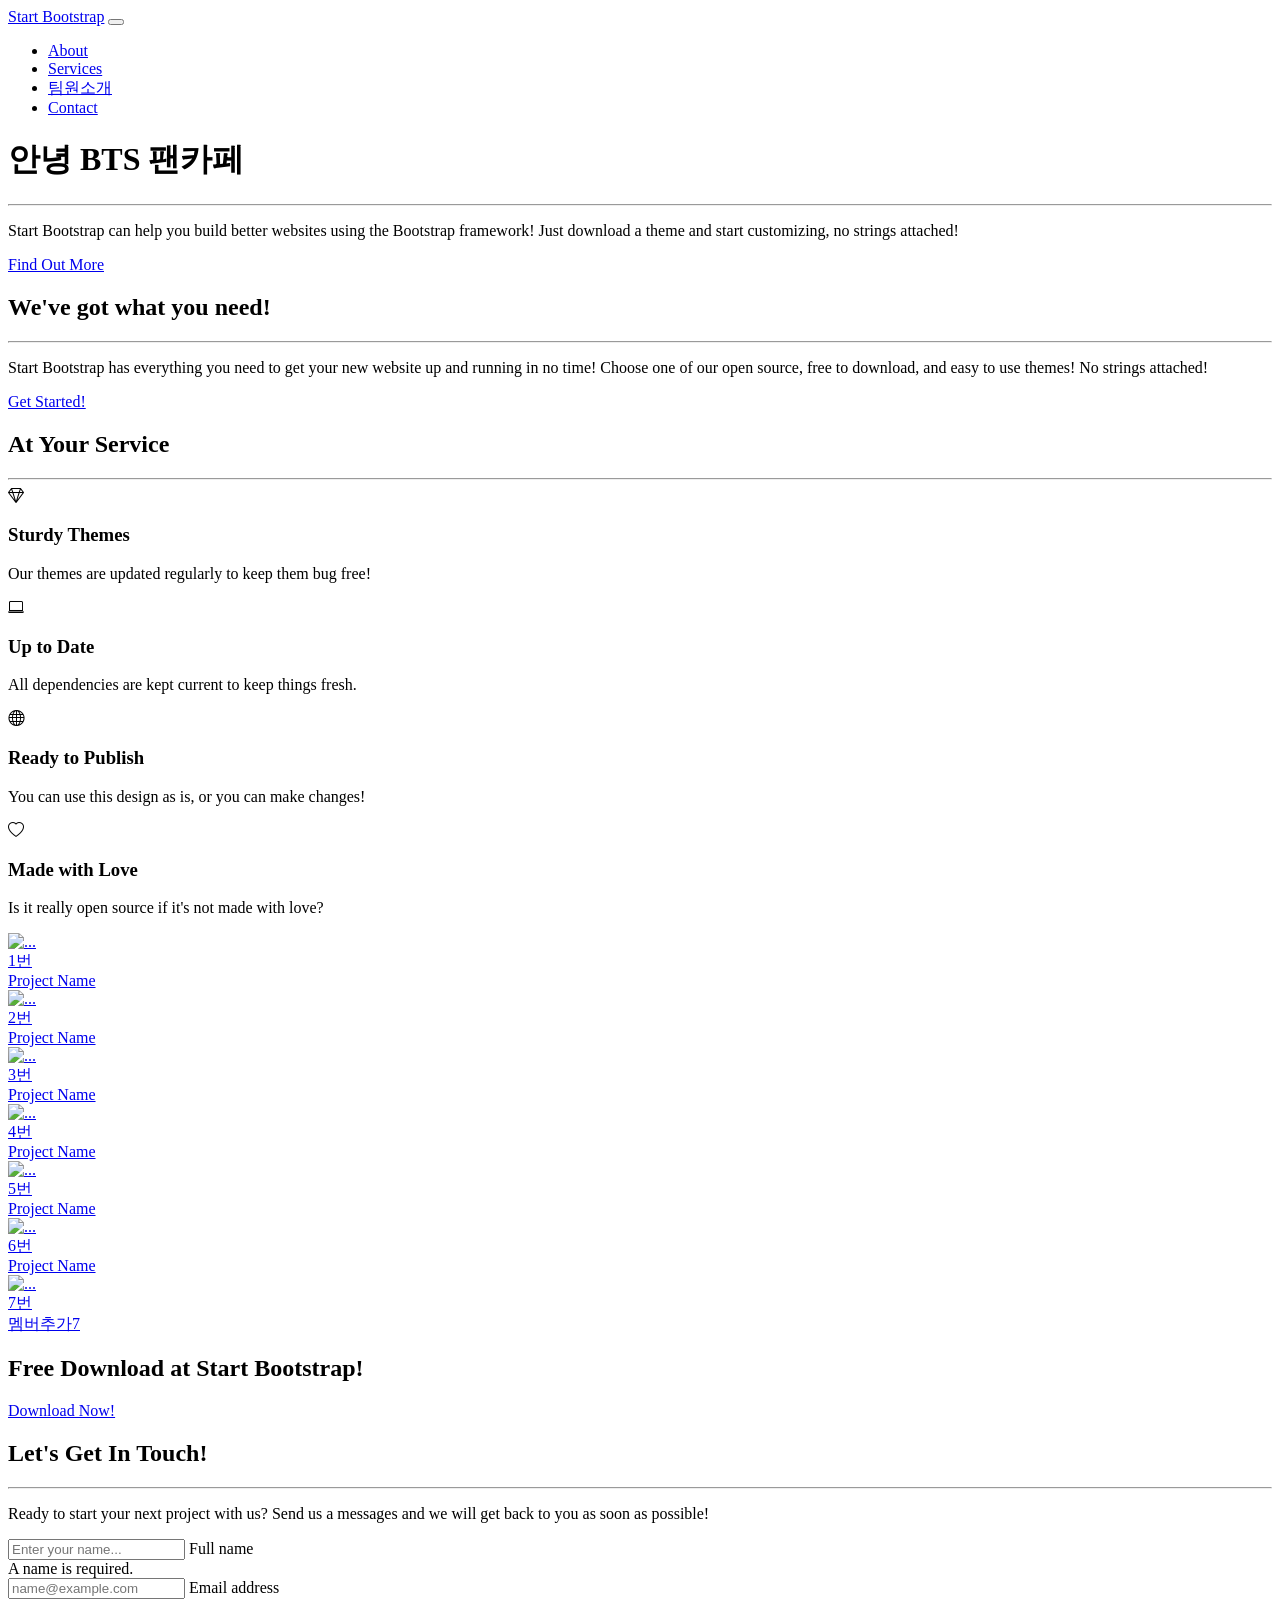
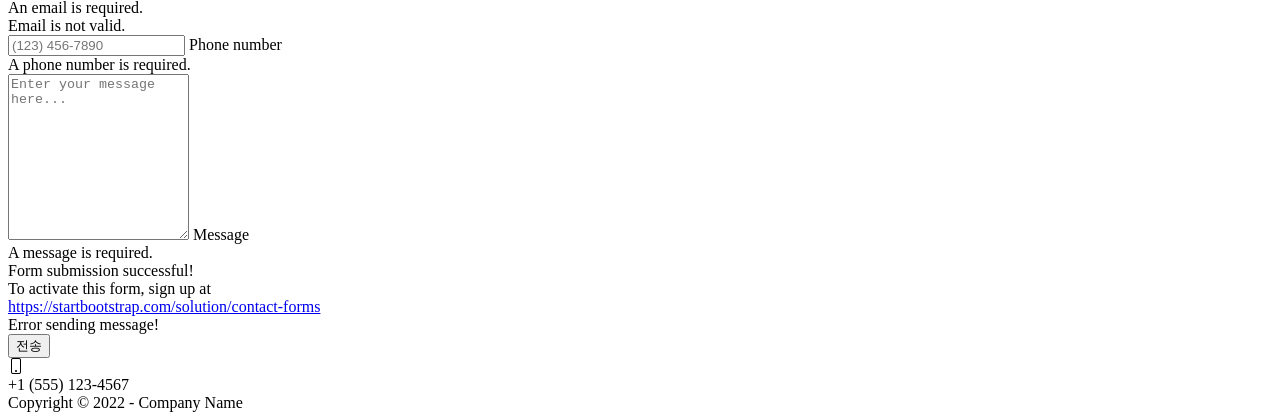
==== templates/index.html @ 55ade5e2 "python flask bts메세지 전송" ====
<!DOCTYPE html>
<html lang="en">
    <head>
        <meta charset="utf-8" />
        <meta name="viewport" content="width=device-width, initial-scale=1, shrink-to-fit=no" />
        <meta name="description" content="" />
        <meta name="author" content="" />
        <title>Creative - Start Bootstrap Theme</title>
        <!-- Favicon-->
        <link rel="icon" type="image/x-icon" href="static/assets/favicon.ico" />
        <!-- Bootstrap Icons-->
        <link href="https://cdn.jsdelivr.net/npm/bootstrap-icons@1.5.0/font/bootstrap-icons.css" rel="stylesheet" />
        <!-- Google fonts-->
        <link href="https://fonts.googleapis.com/css?family=Merriweather+Sans:400,700" rel="stylesheet" />
        <link href="https://fonts.googleapis.com/css?family=Merriweather:400,300,300italic,400italic,700,700italic" rel="stylesheet" type="text/css" />
        <!-- SimpleLightbox plugin CSS-->
        <link href="https://cdnjs.cloudflare.com/ajax/libs/SimpleLightbox/2.1.0/simpleLightbox.min.css" rel="stylesheet" />
        <!-- Core theme CSS (includes Bootstrap)-->
        <link href="static/css/styles.css" rel="stylesheet" />
    </head>
    <body id="page-top">
        <!-- Navigation-->
        <nav class="navbar navbar-expand-lg navbar-light fixed-top py-3" id="mainNav">
            <div class="container px-4 px-lg-5">
                <a class="navbar-brand" href="#page-top">Start Bootstrap</a>
                <button class="navbar-toggler navbar-toggler-right" type="button" data-bs-toggle="collapse" data-bs-target="#navbarResponsive" aria-controls="navbarResponsive" aria-expanded="false" aria-label="Toggle navigation"><span class="navbar-toggler-icon"></span></button>
                <div class="collapse navbar-collapse" id="navbarResponsive">
                    <ul class="navbar-nav ms-auto my-2 my-lg-0">
                        <li class="nav-item"><a class="nav-link" href="#about">About</a></li>
                        <li class="nav-item"><a class="nav-link" href="#services">Services</a></li>
                        <li class="nav-item"><a class="nav-link" href="#portfolio">팀원소개</a></li>
                        <li class="nav-item"><a class="nav-link" href="#contact">Contact</a></li>
                    </ul>
                </div>
            </div>
        </nav>
        <!-- Masthead-->
        <header class="masthead">
            <div class="container px-4 px-lg-5 h-100">
                <div class="row gx-4 gx-lg-5 h-100 align-items-center justify-content-center text-center">
                    <div class="col-lg-8 align-self-end">
                        <h1 class="text-white font-weight-bold">안녕 BTS 팬카페</h1>
                        <hr class="divider" />
                    </div>
                    <div class="col-lg-8 align-self-baseline">
                        <p class="text-white-75 mb-5">Start Bootstrap can help you build better websites using the Bootstrap framework! Just download a theme and start customizing, no strings attached!</p>
                        <a class="btn btn-primary btn-xl" href="#about">Find Out More</a>
                    </div>
                </div>
            </div>
        </header>
        <!-- About-->
        <section class="page-section bg-primary" id="about">
            <div class="container px-4 px-lg-5">
                <div class="row gx-4 gx-lg-5 justify-content-center">
                    <div class="col-lg-8 text-center">
                        <h2 class="text-white mt-0">We've got what you need!</h2>
                        <hr class="divider divider-light" />
                        <p class="text-white-75 mb-4">Start Bootstrap has everything you need to get your new website up and running in no time! Choose one of our open source, free to download, and easy to use themes! No strings attached!</p>
                        <a class="btn btn-light btn-xl" href="#services">Get Started!</a>
                    </div>
                </div>
            </div>
        </section>
        <!-- Services-->
        <section class="page-section" id="services">
            <div class="container px-4 px-lg-5">
                <h2 class="text-center mt-0">At Your Service</h2>
                <hr class="divider" />
                <div class="row gx-4 gx-lg-5">
                    <div class="col-lg-3 col-md-6 text-center">
                        <div class="mt-5">
                            <div class="mb-2"><i class="bi-gem fs-1 text-primary"></i></div>
                            <h3 class="h4 mb-2">Sturdy Themes</h3>
                            <p class="text-muted mb-0">Our themes are updated regularly to keep them bug free!</p>
                        </div>
                    </div>
                    <div class="col-lg-3 col-md-6 text-center">
                        <div class="mt-5">
                            <div class="mb-2"><i class="bi-laptop fs-1 text-primary"></i></div>
                            <h3 class="h4 mb-2">Up to Date</h3>
                            <p class="text-muted mb-0">All dependencies are kept current to keep things fresh.</p>
                        </div>
                    </div>
                    <div class="col-lg-3 col-md-6 text-center">
                        <div class="mt-5">
                            <div class="mb-2"><i class="bi-globe fs-1 text-primary"></i></div>
                            <h3 class="h4 mb-2">Ready to Publish</h3>
                            <p class="text-muted mb-0">You can use this design as is, or you can make changes!</p>
                        </div>
                    </div>
                    <div class="col-lg-3 col-md-6 text-center">
                        <div class="mt-5">
                            <div class="mb-2"><i class="bi-heart fs-1 text-primary"></i></div>
                            <h3 class="h4 mb-2">Made with Love</h3>
                            <p class="text-muted mb-0">Is it really open source if it's not made with love?</p>
                        </div>
                    </div>
                </div>
            </div>
        </section>
        <!-- Portfolio-->
        <div id="portfolio">
            <div class="container-fluid p-0">
                <div class="row g-0">
                    <div class="col-lg-4 col-sm-6">
                        <a class="portfolio-box" href="static/assets/img/portfolio/fullsize/1.jpg" title="Project Name">
                            <img class="img-fluid" src="static/assets/img/portfolio/thumbnails/1.jpg" alt="..." />
                            <div class="portfolio-box-caption">
                                <div class="project-category text-white-50">1번</div>
                                <div class="project-name">Project Name</div>
                            </div>
                        </a>
                    </div>
                    <div class="col-lg-4 col-sm-6">
                        <a class="portfolio-box" href="static/assets/img/portfolio/fullsize/2.jpg" title="Project Name">
                            <img class="img-fluid" src="static/assets/img/portfolio/thumbnails/2.jpg" alt="..." />
                            <div class="portfolio-box-caption">
                                <div class="project-category text-white-50">2번</div>
                                <div class="project-name">Project Name</div>
                            </div>
                        </a>
                    </div>
                    <div class="col-lg-4 col-sm-6">
                        <a class="portfolio-box" href="static/assets/img/portfolio/fullsize/3.jpg" title="Project Name">
                            <img class="img-fluid" src="static/assets/img/portfolio/thumbnails/3.jpg" alt="..." />
                            <div class="portfolio-box-caption">
                                <div class="project-category text-white-50">3번</div>
                                <div class="project-name">Project Name</div>
                            </div>
                        </a>
                    </div>
                    <div class="col-lg-4 col-sm-6">
                        <a class="portfolio-box" href="static/assets/img/portfolio/fullsize/4.jpg" title="Project Name">
                            <img class="img-fluid" src="static/assets/img/portfolio/thumbnails/4.jpg" alt="..." />
                            <div class="portfolio-box-caption">
                                <div class="project-category text-white-50">4번</div>
                                <div class="project-name">Project Name</div>
                            </div>
                        </a>
                    </div>
                    <div class="col-lg-4 col-sm-6">
                        <a class="portfolio-box" href="static/assets/img/portfolio/fullsize/5.jpg" title="Project Name">
                            <img class="img-fluid" src="static/assets/img/portfolio/thumbnails/5.jpg" alt="..." />
                            <div class="portfolio-box-caption">
                                <div class="project-category text-white-50">5번</div>
                                <div class="project-name">Project Name</div>
                            </div>
                        </a>
                    </div>
                    <div class="col-lg-4 col-sm-6">
                        <a class="portfolio-box" href="static/assets/img/portfolio/fullsize/6.jpg" title="Project Name">
                            <img class="img-fluid" src="static/assets/img/portfolio/thumbnails/6.jpg" alt="..." />
                            <div class="portfolio-box-caption p-3">
                                <div class="project-category text-white-50">6번</div>
                                <div class="project-name">Project Name</div>
                            </div>
                        </a>
                    </div>
                    <div class="col-lg-4 col-sm-6">
                        <a class="portfolio-box" href="static/assets/img/portfolio/fullsize/6.jpg" title="Project Name">
                            <img class="img-fluid" src="static/assets/img/portfolio/thumbnails/6.jpg" alt="..." />
                            <div class="portfolio-box-caption p-3">
                                <div class="project-category text-white-50">7번</div>
                                <div class="project-name">멤버추가7</div>
                            </div>
                        </a>
                    </div>
                </div>
            </div>
        </div>
        <!-- Call to action-->
        <section class="page-section bg-dark text-white">
            <div class="container px-4 px-lg-5 text-center">
                <h2 class="mb-4">Free Download at Start Bootstrap!</h2>
                <a class="btn btn-light btn-xl" href="https://startbootstrap.com/theme/creative/">Download Now!</a>
            </div>
        </section>
        <!-- Contact-->
        <section class="page-section" id="contact">
            <div class="container px-4 px-lg-5">
                <div class="row gx-4 gx-lg-5 justify-content-center">
                    <div class="col-lg-8 col-xl-6 text-center">
                        <h2 class="mt-0">Let's Get In Touch!</h2>
                        <hr class="divider" />
                        <p class="text-muted mb-5">Ready to start your next project with us? Send us a messages and we will get back to you as soon as possible!</p>
                    </div>
                </div>
                <div class="row gx-4 gx-lg-5 justify-content-center mb-5">
                    <div class="col-lg-6">
                        <!-- * * * * * * * * * * * * * * *-->
                        <!-- * * SB Forms Contact Form * *-->
                        <!-- * * * * * * * * * * * * * * *-->
                        <!-- This form is pre-integrated with SB Forms.-->
                        <!-- To make this form functional, sign up at-->
                        <!-- https://startbootstrap.com/solution/contact-forms-->
                        <!-- to get an API token!-->
                        <form id="contactForm" action="/action_page" method="post">
                            <!-- Name input-->
                            <div class="form-floating mb-3">
                                <input class="form-control" id="name" type="text" name="name" placeholder="Enter your name..." data-sb-validations="required" />
                                <label for="name">Full name</label>
                                <div class="invalid-feedback" data-sb-feedback="name:required">A name is required.</div>
                            </div>
                            <!-- Email address input-->
                            <div class="form-floating mb-3">
                                <input class="form-control" id="email" type="email" name="email" placeholder="name@example.com" data-sb-validations="required,email" />
                                <label for="email">Email address</label>
                                <div class="invalid-feedback" data-sb-feedback="email:required">An email is required.</div>
                                <div class="invalid-feedback" data-sb-feedback="email:email">Email is not valid.</div>
                            </div>
                            <!-- Phone number input-->
                            <div class="form-floating mb-3">
                                <input class="form-control" id="phone" type="tel" name="phone" placeholder="(123) 456-7890" data-sb-validations="required" />
                                <label for="phone">Phone number</label>
                                <div class="invalid-feedback" data-sb-feedback="phone:required">A phone number is required.</div>
                            </div>
                            <!-- Message input-->
                            <div class="form-floating mb-3">
                                <textarea class="form-control" id="message" type="text" name="message" placeholder="Enter your message here..." style="height: 10rem" data-sb-validations="required"></textarea>
                                <label for="message">Message</label>
                                <div class="invalid-feedback" data-sb-feedback="message:required">A message is required.</div>
                            </div>
                            <!-- Submit success message-->
                            <!---->
                            <!-- This is what your users will see when the form-->
                            <!-- has successfully submitted-->
                            <div class="d-none" id="submitSuccessMessage">
                                <div class="text-center mb-3">
                                    <div class="fw-bolder">Form submission successful!</div>
                                    To activate this form, sign up at
                                    <br />
                                    <a href="https://startbootstrap.com/solution/contact-forms">https://startbootstrap.com/solution/contact-forms</a>
                                </div>
                            </div>
                            <!-- Submit error message-->
                            <!---->
                            <!-- This is what your users will see when there is-->
                            <!-- an error submitting the form-->
                            <div class="d-none" id="submitErrorMessage"><div class="text-center text-danger mb-3">Error sending message!</div></div>
                            <!-- Submit Button-->
                            <div class="d-grid"><button class="btn btn-primary btn-xl" id="submitButton" type="submit">전송</button></div>
                        </form>
                    </div>
                </div>
                <div class="row gx-4 gx-lg-5 justify-content-center">
                    <div class="col-lg-4 text-center mb-5 mb-lg-0">
                        <i class="bi-phone fs-2 mb-3 text-muted"></i>
                        <div>+1 (555) 123-4567</div>
                    </div>
                </div>
            </div>
        </section>
        <!-- Footer-->
        <footer class="bg-light py-5">
            <div class="container px-4 px-lg-5"><div class="small text-center text-muted">Copyright &copy; 2022 - Company Name</div></div>
        </footer>
        <!-- Bootstrap core JS-->
        <script src="https://cdn.jsdelivr.net/npm/bootstrap@5.1.3/dist/js/bootstrap.bundle.min.js"></script>
        <!-- SimpleLightbox plugin JS-->
        <script src="https://cdnjs.cloudflare.com/ajax/libs/SimpleLightbox/2.1.0/simpleLightbox.min.js"></script>
        <!-- Core theme JS-->
        <script src="static/js/scripts.js"></script>
        <!-- * * * * * * * * * * * * * * * * * * * * * * * * * * * * * * * * * * * * * * * *-->
        <!-- * *                               SB Forms JS                               * *-->
        <!-- * * Activate your form at https://startbootstrap.com/solution/contact-forms * *-->
        <!-- * * * * * * * * * * * * * * * * * * * * * * * * * * * * * * * * * * * * * * * *-->
        <script src="https://cdn.startbootstrap.com/sb-forms-latest.js"></script>
    </body>
</html>
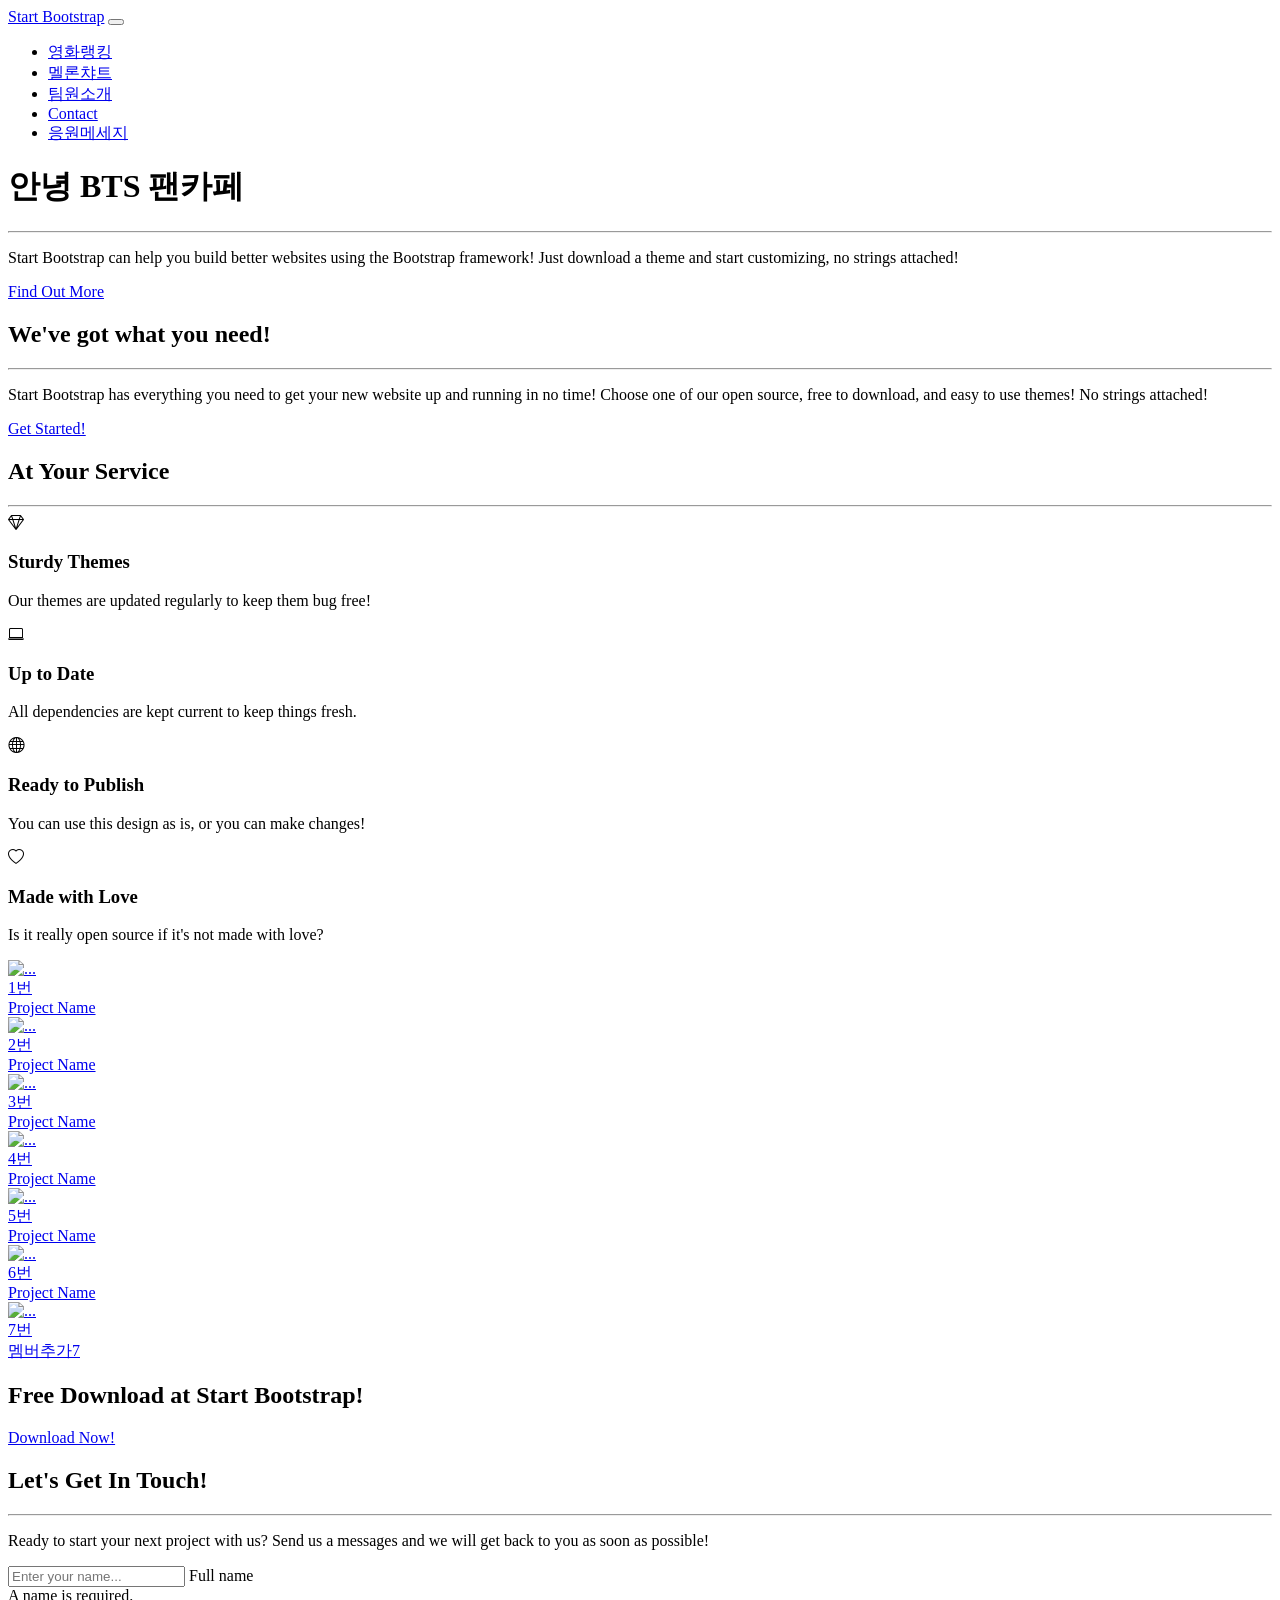
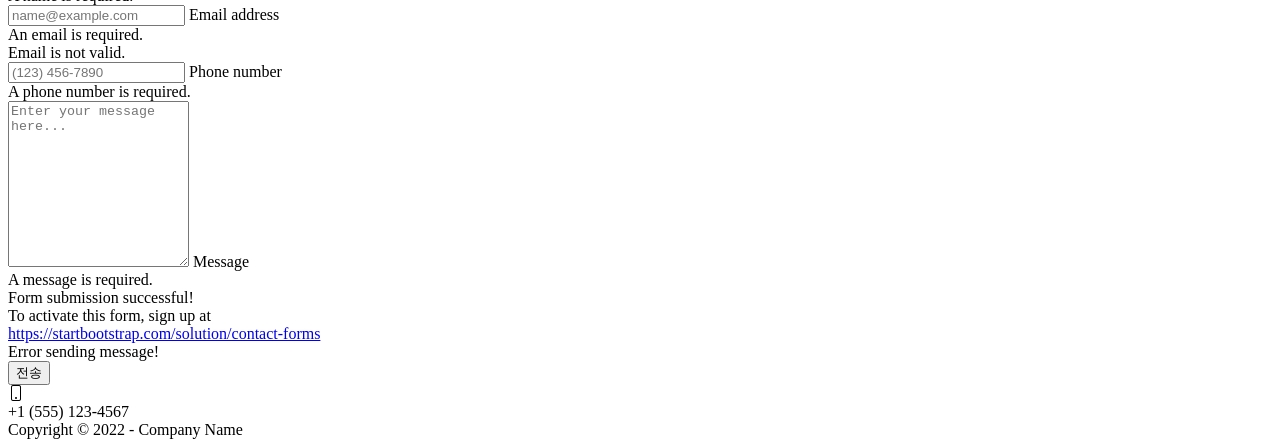
==== commit c8352fd2: "영화 순위 추가" ====
--- a/templates/index.html
+++ b/templates/index.html
@@ -26,10 +26,11 @@
                 <button class="navbar-toggler navbar-toggler-right" type="button" data-bs-toggle="collapse" data-bs-target="#navbarResponsive" aria-controls="navbarResponsive" aria-expanded="false" aria-label="Toggle navigation"><span class="navbar-toggler-icon"></span></button>
                 <div class="collapse navbar-collapse" id="navbarResponsive">
                     <ul class="navbar-nav ms-auto my-2 my-lg-0">
-                        <li class="nav-item"><a class="nav-link" href="#about">About</a></li>
-                        <li class="nav-item"><a class="nav-link" href="#services">Services</a></li>
+                        <li class="nav-item"><a class="nav-link" href="/movie">영화랭킹</a></li>
+                        <li class="nav-item"><a class="nav-link" href="/melon">멜론챠트</a></li>
                         <li class="nav-item"><a class="nav-link" href="#portfolio">팀원소개</a></li>
                         <li class="nav-item"><a class="nav-link" href="#contact">Contact</a></li>
+                        <li class="nav-item"><a class="nav-link" href="/msg">응원메세지</a></li>
                     </ul>
                 </div>
             </div>
